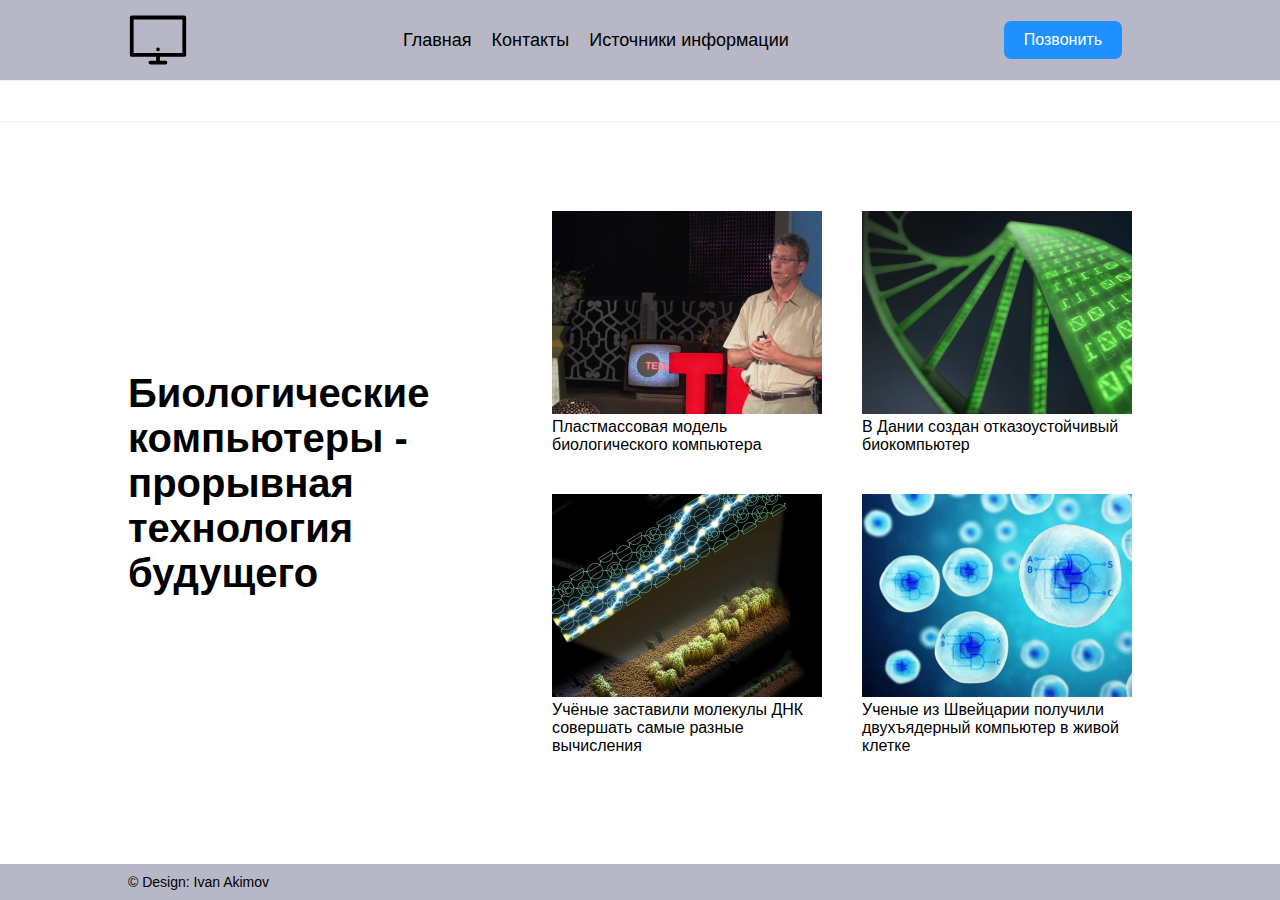
==== index.html @ acf6d507 "исходный код" ====
<!DOCTYPE html>
<html lang="ru">

<head>
  <meta charset="UTF-8" />
  <meta http-equiv="X-UA-Compatible" content="IE=edge" />
  <meta name="viewport" content="width=device-width, initial-scale=1.0" />
  <link rel="stylesheet" href="style.css" />
  <title>Биологические компьютеры - прорывная технология будущего</title>
</head>

<body>
  <header class="header">
    <section class="sec">
      <img src="./icons/icon.svg" alt="logo" class="logo" />
      <nav class="navbar">
        <ul class="navbar__list">
          <li class="navbar__item">
            <a href="index.html">Главная</a>
          </li>
          <li class="navbar__item">
            <a href="cont.html">Контакты</a>
          </li>
          <li class="navbar__item">
            <a href="inf.html">Источники информации</a>
          </li>
        </ul>
      </nav>
      <a href="tel:+79999999999" class="call-button">Позвонить</a>
    </section>
  </header>
  <div class="ticker">
    <span>Биологические компьютеры - прорывная технология будущего</span>
  </div>
  <main class="main">
    <div class="left-side">
      <h1 class="title">Биологические компьютеры - прорывная технология будущего</h1>
    </div>
    <div class="right-side">
      <ul class="image-list">
        <li class="image-list__item">
          <a href=model.html>
            <img src="./images/1m.jpg" alt="Боиокомпютер" class="image" />
            <p>Пластмассовая модель биологического компьютера</p>
          </a>
        </li>
        <li class="image-list__item">
          <a href=dania.html>
            <img src="./images/2m.jpg" alt="Боиокомпютер" class="image" />
            <p>В Дании создан отказоустойчивый биокомпьютер</p>
          </a>
        </li>
        <li class="image-list__item">
          <a href=dnk.html>
            <img src="./images/3m.jpg" alt="Боиокомпютер" class="image" />
            <p>Учёные заставили молекулы ДНК совершать самые разные вычисления</p>
          </a>
        </li>
        <li class="image-list__item">
          <a href=shvesh.html>
            <img src="./images/4m.jpg" alt="Боиокомпютер" class="image" />
            <p>Ученые из Швейцарии получили двухъядерный компьютер в живой клетке</p>
          </a>
        </li>
      </ul>
    </div>
  </main>
  <footer>
    <section class="sec">
     <p class="p-footer">&copy; Design: Ivan Akimov</p>
    </section>
  </footer>
</body>

</html>
---- style.css ----
* {
  padding: 0;
  margin: 0;
}

a {
  all: unset;
}

html,
body {
  height: 100%;
  width: 100%;
  font-family: Verdana, Geneva, Tahoma, sans-serif;
}
ul {
  list-style-type: none;
}

body { 
  margin: auto;
  display: flex;
  flex-direction: column;
  overflow: scroll;
}

.sec {
  max-width: 1024px;
  margin: auto;
  display: flex;
  align-items: center;
  justify-content: space-between;
}

.header, footer { 
  padding: 10px 0;
  background-color: rgb(183, 183, 198);
}

.logo {
  width: 60px;
}

.navbar {
  font-size: 18px;
}

h1 {
  font-size: 40px;
}

.navbar__list {
  display: flex;
}

.navbar__item:hover {
  color: rgb(236, 18, 18);
  cursor: pointer;
  text-decoration: underline;
}

.image-list__item:hover {
  color: rgb(236, 14, 14);
  cursor: pointer;
  text-decoration: underline;
}

.navbar__item:not(:last-child) {
  margin-right: 20px;
}

.left-side {
  max-width: 380px;
}

.image-list {
  display: flex;
  flex-wrap: wrap;
  gap: 40px;
  max-width: 600px;
}
.image-list img {
  max-width: 600px;
}

.image-list__item a p {
  max-width: 270px;
}

.call-button {
  all: unset;
  background-color: dodgerblue;
  padding: 10px 20px;
  margin-right: 30px;
  border-radius: 7px;
  color: #fff;
}

.call-button:hover {
  background-color: rgb(77, 162, 247);
  cursor: pointer;
}

.main {
  display: flex;
  max-width: 1024px;
  align-items: center;
  margin: auto;
  justify-content: space-between;
  width: 100%;
}

.p-footer {
  font-size: 14px;
}

footer {
  margin-top: 20px;
}

.abz {
  padding: 6px 0;
}

@keyframes scroll {
  0% {
    transform: translate(0, 0);
  }
  100% {
    transform: translate(-100%, 0);
  }
}

.ticker {
  overflow: hidden;
  border-top: 1px solid rgba(128, 128, 128, 0.1);
  border-bottom: 1px solid rgba(128, 128, 128, 0.1);
  min-height: 40px;
}

.ticker span {
  display: inline-block;
  width: 100%;
  padding: 10px 0;
  padding-left: 100%;
  animation: scroll 15s infinite linear;
}

@media screen and (max-width: 786px) {
  .main {
    flex-direction: column;
  }

  h1 {
    font-size: 32px;
  }

  .left-side {
    max-width: 100%;
    margin-bottom: 10px;
    text-align: center;
  }

  .navbar__item {
    margin: 0 !important;
  }

  .navbar__list {
    flex-wrap: wrap;
    max-width: 250px;
    justify-content: space-evenly;
    gap: 5px;
  }
}

@media screen and (max-width: 480px) {
  h1 {
    font-size: 28px;
  }

  .logo {
    display: none;
  }

  .call-button {
    padding: 5px 10px;
  }

  .image-list {
    flex-direction: column;
  }
}
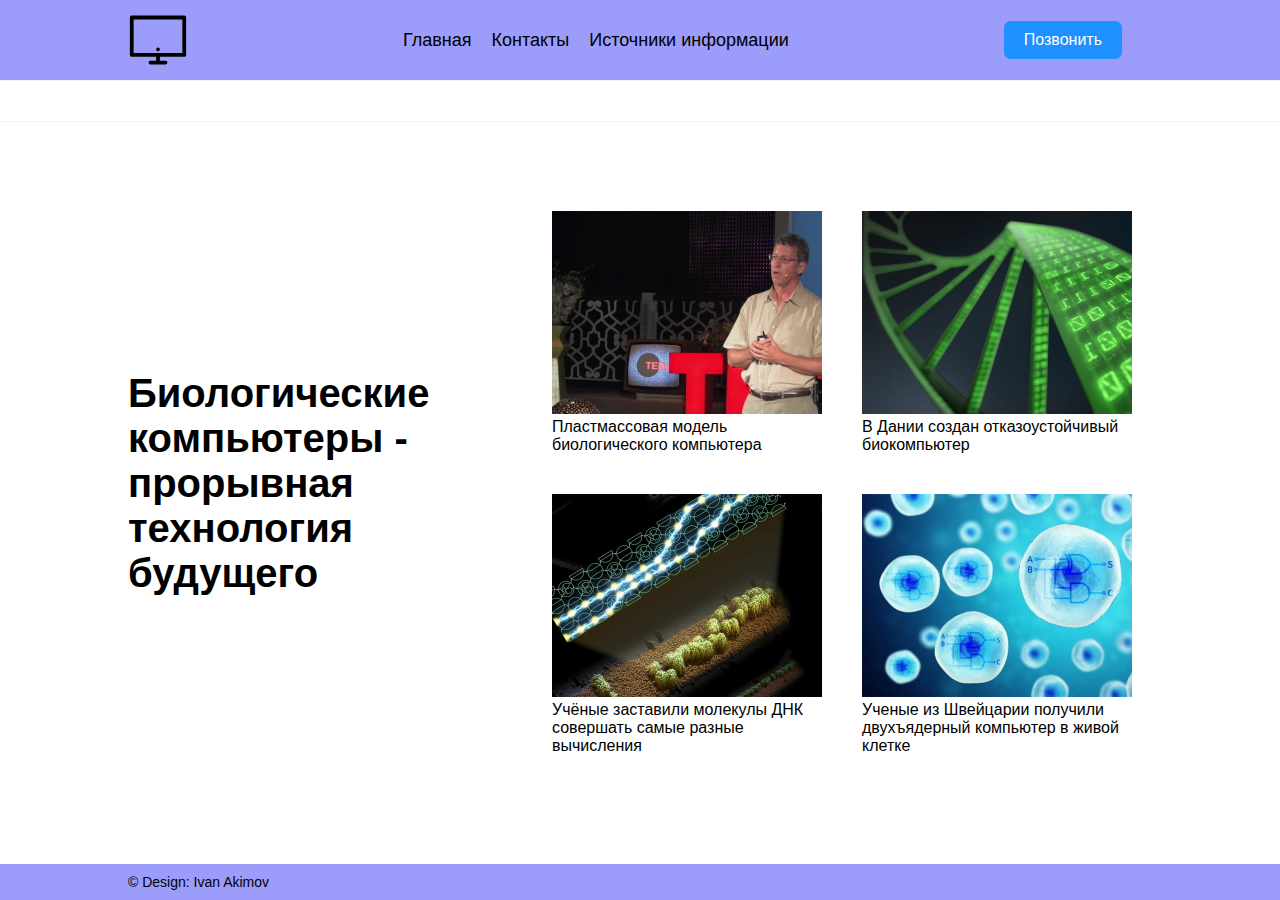
==== commit 224257d5: "изменили" ====
--- a/index.html
+++ b/index.html
@@ -22,7 +22,7 @@
             <a href="cont.html">Контакты</a>
           </li>
           <li class="navbar__item">
-            <a href="inf.html">Источники информации</a>
+            <a href="inf.html">Источники информации  </a>
           </li>
         </ul>
       </nav>
--- a/style.css
+++ b/style.css
@@ -34,7 +34,7 @@
 
 .header, footer { 
   padding: 10px 0;
-  background-color: rgb(183, 183, 198);
+  background-color: rgb(156, 156, 250);
 }
 
 .logo {
